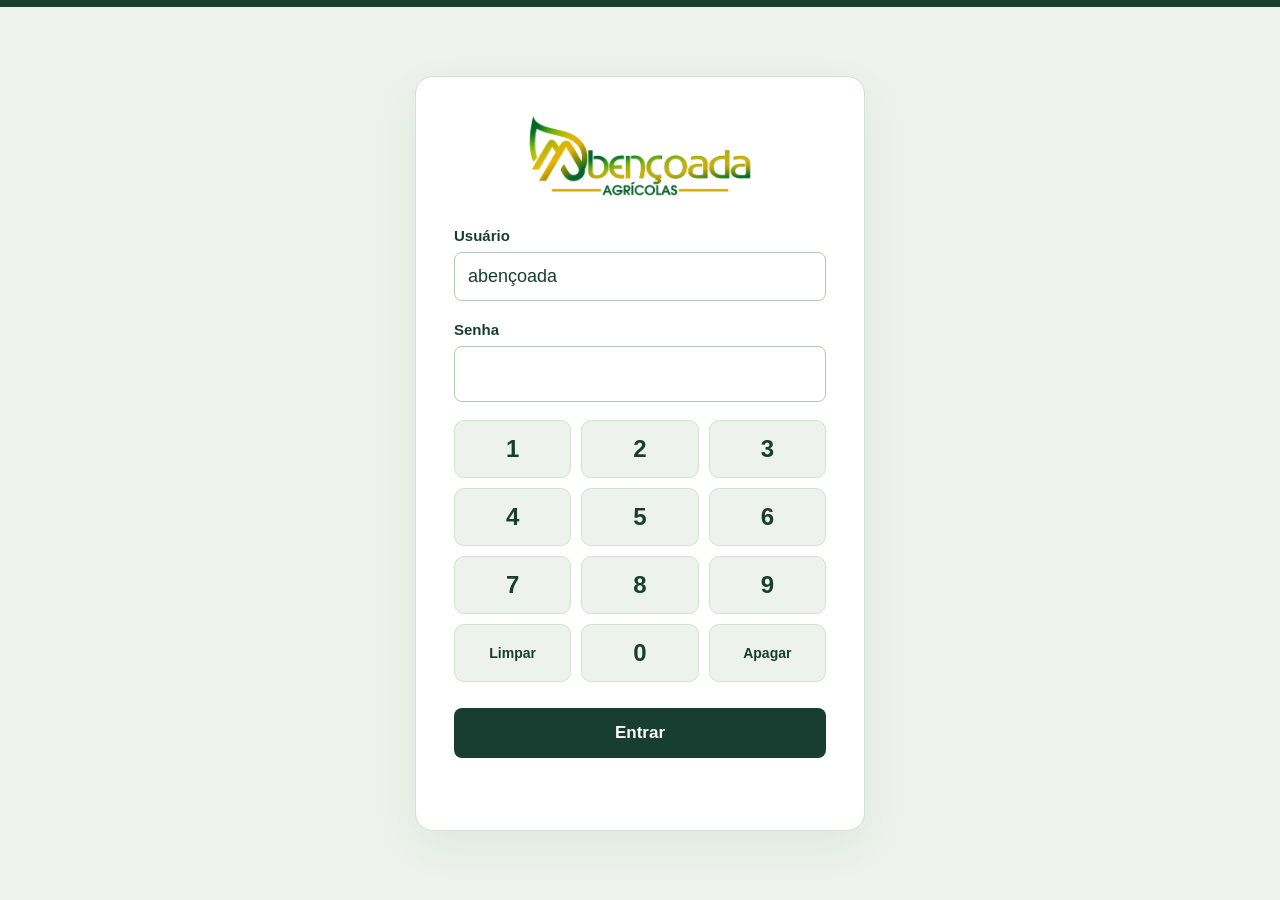
==== login.html @ 7ca698ee "Publicar apresentação da parceria com login e impressão em paisagem" ====
<!doctype html><html lang="pt-BR"><head><meta charset="utf-8"><meta name="viewport" content="width=device-width,initial-scale=1"><title>Acesso | Abençoada Agrícolas</title><style>*{box-sizing:border-box}body{margin:0;font-family:Arial,sans-serif;background:#edf3ec;color:#183e32;min-height:100vh;display:grid;place-items:center;padding:24px;border-top:7px solid #183e32}.card{width:100%;max-width:450px;background:white;padding:38px;border:1px solid #d4e1d3;border-radius:18px;box-shadow:0 15px 45px #183e3210}img{display:block;width:230px;max-width:100%;height:auto;margin:0 auto 30px}h1{font-size:27px;line-height:1.2;margin:0 0 12px}p{font-size:16px;line-height:1.6;color:#637468}label{display:block;font-weight:bold;font-size:15px;margin:20px 0 8px}input{width:100%;font-size:18px;padding:13px;border:1px solid #b4c7b7;border-radius:8px;color:#183e32}input:focus{outline:3px solid #cbe1d0;border-color:#287154}button{width:100%;border:0;background:#183e32;color:white;font-size:17px;font-weight:bold;border-radius:8px;padding:15px;margin-top:26px;cursor:pointer}button:hover{background:#287154}.note{font-size:13px;background:#f2f5ef;border-radius:8px;padding:12px;margin-top:24px}.error{color:#9e342b;font-size:14px;min-height:22px;margin-top:12px}.keypad{display:grid;grid-template-columns:repeat(3,1fr);gap:10px;margin-top:18px}.keypad button{margin:0;min-height:58px;padding:12px;font-size:24px;background:#edf3ec;color:#183e32;border:1px solid #d4e1d3;border-radius:10px;touch-action:manipulation}.keypad button:hover{background:#dbe9dc}.keypad button:active{background:#bdd8c4}.keypad .utility{font-size:14px}.keypad button:focus-visible{outline:3px solid #b88c41;outline-offset:2px}#password{letter-spacing:5px;font-size:24px;text-align:center}@media(max-width:450px){.card{padding:26px}.keypad button{min-height:62px}}</style></head><body><main class="card"><img src="logo-abencoada.png" alt="Abençoada Agrícolas"><form id="login"><label for="username">Usuário</label><input id="username" autocomplete="username" required value="abençoada"><label for="password">Senha</label><input id="password" type="password" inputmode="numeric" autocomplete="current-password" required><div class="keypad" role="group" aria-label="Teclado numérico da senha"><button type="button" data-digit="1">1</button><button type="button" data-digit="2">2</button><button type="button" data-digit="3">3</button><button type="button" data-digit="4">4</button><button type="button" data-digit="5">5</button><button type="button" data-digit="6">6</button><button type="button" data-digit="7">7</button><button type="button" data-digit="8">8</button><button type="button" data-digit="9">9</button><button type="button" id="clear-password" class="utility">Limpar</button><button type="button" data-digit="0">0</button><button type="button" id="backspace" class="utility" aria-label="Apagar último número">Apagar</button></div><button type="submit">Entrar</button><div id="message" class="error" role="status"></div></form></main><script>const password=document.querySelector('#password');document.querySelectorAll('[data-digit]').forEach(button=>button.addEventListener('click',()=>{password.value+=button.dataset.digit;password.dispatchEvent(new Event('input',{bubbles:true}));}));document.querySelector('#clear-password').addEventListener('click',()=>{password.value='';});document.querySelector('#backspace').addEventListener('click',()=>{password.value=password.value.slice(0,-1);});password.addEventListener('input',()=>{password.value=password.value.replace(/[^0-9]/g,'');});document.querySelector('#login').addEventListener('submit',e=>{e.preventDefault();const user=document.querySelector('#username').value.trim().toLocaleLowerCase('pt-BR');if(user==='abençoada'&&password.value==='1234'){sessionStorage.setItem('parceria-login','ok');location.replace('index.html');}else{document.querySelector('#message').textContent='Usuário ou senha incorretos.';password.value='';password.focus();}});</script></body></html>
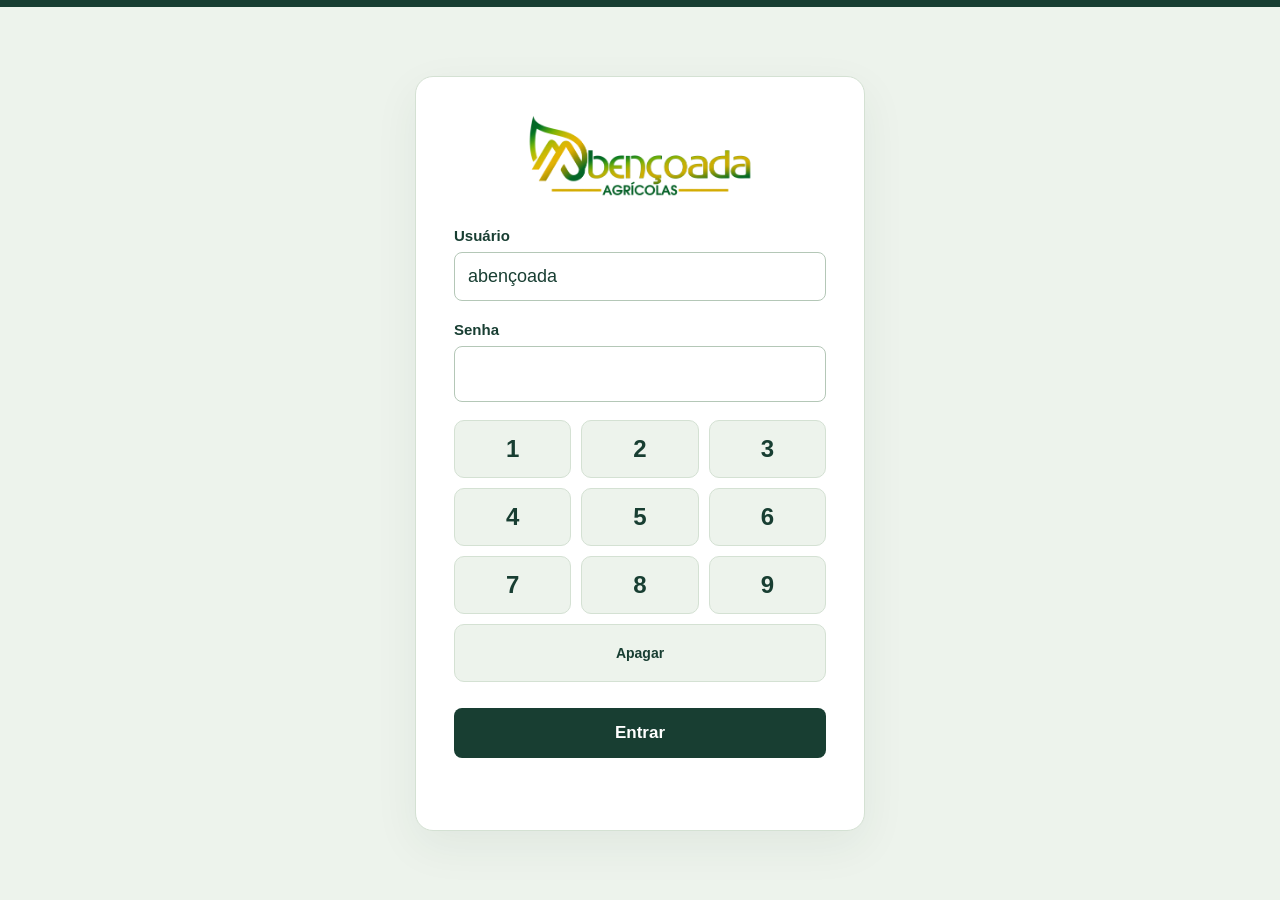
==== commit 3fdb573f: "Simplificar teclado: apenas Apagar na última linha" ====
--- a/login.html
+++ b/login.html
@@ -1 +1 @@
-<!doctype html><html lang="pt-BR"><head><meta charset="utf-8"><meta name="viewport" content="width=device-width,initial-scale=1"><title>Acesso | Abençoada Agrícolas</title><style>*{box-sizing:border-box}body{margin:0;font-family:Arial,sans-serif;background:#edf3ec;color:#183e32;min-height:100vh;display:grid;place-items:center;padding:24px;border-top:7px solid #183e32}.card{width:100%;max-width:450px;background:white;padding:38px;border:1px solid #d4e1d3;border-radius:18px;box-shadow:0 15px 45px #183e3210}img{display:block;width:230px;max-width:100%;height:auto;margin:0 auto 30px}h1{font-size:27px;line-height:1.2;margin:0 0 12px}p{font-size:16px;line-height:1.6;color:#637468}label{display:block;font-weight:bold;font-size:15px;margin:20px 0 8px}input{width:100%;font-size:18px;padding:13px;border:1px solid #b4c7b7;border-radius:8px;color:#183e32}input:focus{outline:3px solid #cbe1d0;border-color:#287154}button{width:100%;border:0;background:#183e32;color:white;font-size:17px;font-weight:bold;border-radius:8px;padding:15px;margin-top:26px;cursor:pointer}button:hover{background:#287154}.note{font-size:13px;background:#f2f5ef;border-radius:8px;padding:12px;margin-top:24px}.error{color:#9e342b;font-size:14px;min-height:22px;margin-top:12px}.keypad{display:grid;grid-template-columns:repeat(3,1fr);gap:10px;margin-top:18px}.keypad button{margin:0;min-height:58px;padding:12px;font-size:24px;background:#edf3ec;color:#183e32;border:1px solid #d4e1d3;border-radius:10px;touch-action:manipulation}.keypad button:hover{background:#dbe9dc}.keypad button:active{background:#bdd8c4}.keypad .utility{font-size:14px}.keypad button:focus-visible{outline:3px solid #b88c41;outline-offset:2px}#password{letter-spacing:5px;font-size:24px;text-align:center}@media(max-width:450px){.card{padding:26px}.keypad button{min-height:62px}}</style></head><body><main class="card"><img src="logo-abencoada.png" alt="Abençoada Agrícolas"><form id="login"><label for="username">Usuário</label><input id="username" autocomplete="username" required value="abençoada"><label for="password">Senha</label><input id="password" type="password" inputmode="numeric" autocomplete="current-password" required><div class="keypad" role="group" aria-label="Teclado numérico da senha"><button type="button" data-digit="1">1</button><button type="button" data-digit="2">2</button><button type="button" data-digit="3">3</button><button type="button" data-digit="4">4</button><button type="button" data-digit="5">5</button><button type="button" data-digit="6">6</button><button type="button" data-digit="7">7</button><button type="button" data-digit="8">8</button><button type="button" data-digit="9">9</button><button type="button" id="clear-password" class="utility">Limpar</button><button type="button" data-digit="0">0</button><button type="button" id="backspace" class="utility" aria-label="Apagar último número">Apagar</button></div><button type="submit">Entrar</button><div id="message" class="error" role="status"></div></form></main><script>const password=document.querySelector('#password');document.querySelectorAll('[data-digit]').forEach(button=>button.addEventListener('click',()=>{password.value+=button.dataset.digit;password.dispatchEvent(new Event('input',{bubbles:true}));}));document.querySelector('#clear-password').addEventListener('click',()=>{password.value='';});document.querySelector('#backspace').addEventListener('click',()=>{password.value=password.value.slice(0,-1);});password.addEventListener('input',()=>{password.value=password.value.replace(/[^0-9]/g,'');});document.querySelector('#login').addEventListener('submit',e=>{e.preventDefault();const user=document.querySelector('#username').value.trim().toLocaleLowerCase('pt-BR');if(user==='abençoada'&&password.value==='1234'){sessionStorage.setItem('parceria-login','ok');location.replace('index.html');}else{document.querySelector('#message').textContent='Usuário ou senha incorretos.';password.value='';password.focus();}});</script></body></html>+<!doctype html><html lang="pt-BR"><head><meta charset="utf-8"><meta name="viewport" content="width=device-width,initial-scale=1"><title>Acesso | Abençoada Agrícolas</title><style>*{box-sizing:border-box}body{margin:0;font-family:Arial,sans-serif;background:#edf3ec;color:#183e32;min-height:100vh;display:grid;place-items:center;padding:24px;border-top:7px solid #183e32}.card{width:100%;max-width:450px;background:white;padding:38px;border:1px solid #d4e1d3;border-radius:18px;box-shadow:0 15px 45px #183e3210}img{display:block;width:230px;max-width:100%;height:auto;margin:0 auto 30px}h1{font-size:27px;line-height:1.2;margin:0 0 12px}p{font-size:16px;line-height:1.6;color:#637468}label{display:block;font-weight:bold;font-size:15px;margin:20px 0 8px}input{width:100%;font-size:18px;padding:13px;border:1px solid #b4c7b7;border-radius:8px;color:#183e32}input:focus{outline:3px solid #cbe1d0;border-color:#287154}button{width:100%;border:0;background:#183e32;color:white;font-size:17px;font-weight:bold;border-radius:8px;padding:15px;margin-top:26px;cursor:pointer}button:hover{background:#287154}.note{font-size:13px;background:#f2f5ef;border-radius:8px;padding:12px;margin-top:24px}.error{color:#9e342b;font-size:14px;min-height:22px;margin-top:12px}.keypad{display:grid;grid-template-columns:repeat(3,1fr);gap:10px;margin-top:18px}.keypad button{margin:0;min-height:58px;padding:12px;font-size:24px;background:#edf3ec;color:#183e32;border:1px solid #d4e1d3;border-radius:10px;touch-action:manipulation}.keypad button:hover{background:#dbe9dc}.keypad button:active{background:#bdd8c4}.keypad .utility{font-size:14px}.keypad button:focus-visible{outline:3px solid #b88c41;outline-offset:2px}#password{letter-spacing:5px;font-size:24px;text-align:center}@media(max-width:450px){.card{padding:26px}.keypad button{min-height:62px}}.keypad #backspace{grid-column:1 / -1}</style></head><body><main class="card"><img src="logo-abencoada.png" alt="Abençoada Agrícolas"><form id="login"><label for="username">Usuário</label><input id="username" autocomplete="username" required value="abençoada"><label for="password">Senha</label><input id="password" type="password" inputmode="numeric" autocomplete="current-password" required><div class="keypad" role="group" aria-label="Teclado numérico da senha"><button type="button" data-digit="1">1</button><button type="button" data-digit="2">2</button><button type="button" data-digit="3">3</button><button type="button" data-digit="4">4</button><button type="button" data-digit="5">5</button><button type="button" data-digit="6">6</button><button type="button" data-digit="7">7</button><button type="button" data-digit="8">8</button><button type="button" data-digit="9">9</button><button type="button" id="backspace" class="utility" aria-label="Apagar último número">Apagar</button></div><button type="submit">Entrar</button><div id="message" class="error" role="status"></div></form></main><script>const password=document.querySelector('#password');document.querySelectorAll('[data-digit]').forEach(button=>button.addEventListener('click',()=>{password.value+=button.dataset.digit;password.dispatchEvent(new Event('input',{bubbles:true}));}));document.querySelector('#backspace').addEventListener('click',()=>{password.value=password.value.slice(0,-1);});password.addEventListener('input',()=>{password.value=password.value.replace(/[^0-9]/g,'');});document.querySelector('#login').addEventListener('submit',e=>{e.preventDefault();const user=document.querySelector('#username').value.trim().toLocaleLowerCase('pt-BR');if(user==='abençoada'&&password.value==='1234'){sessionStorage.setItem('parceria-login','ok');location.replace('index.html');}else{document.querySelector('#message').textContent='Usuário ou senha incorretos.';password.value='';password.focus();}});</script></body></html>
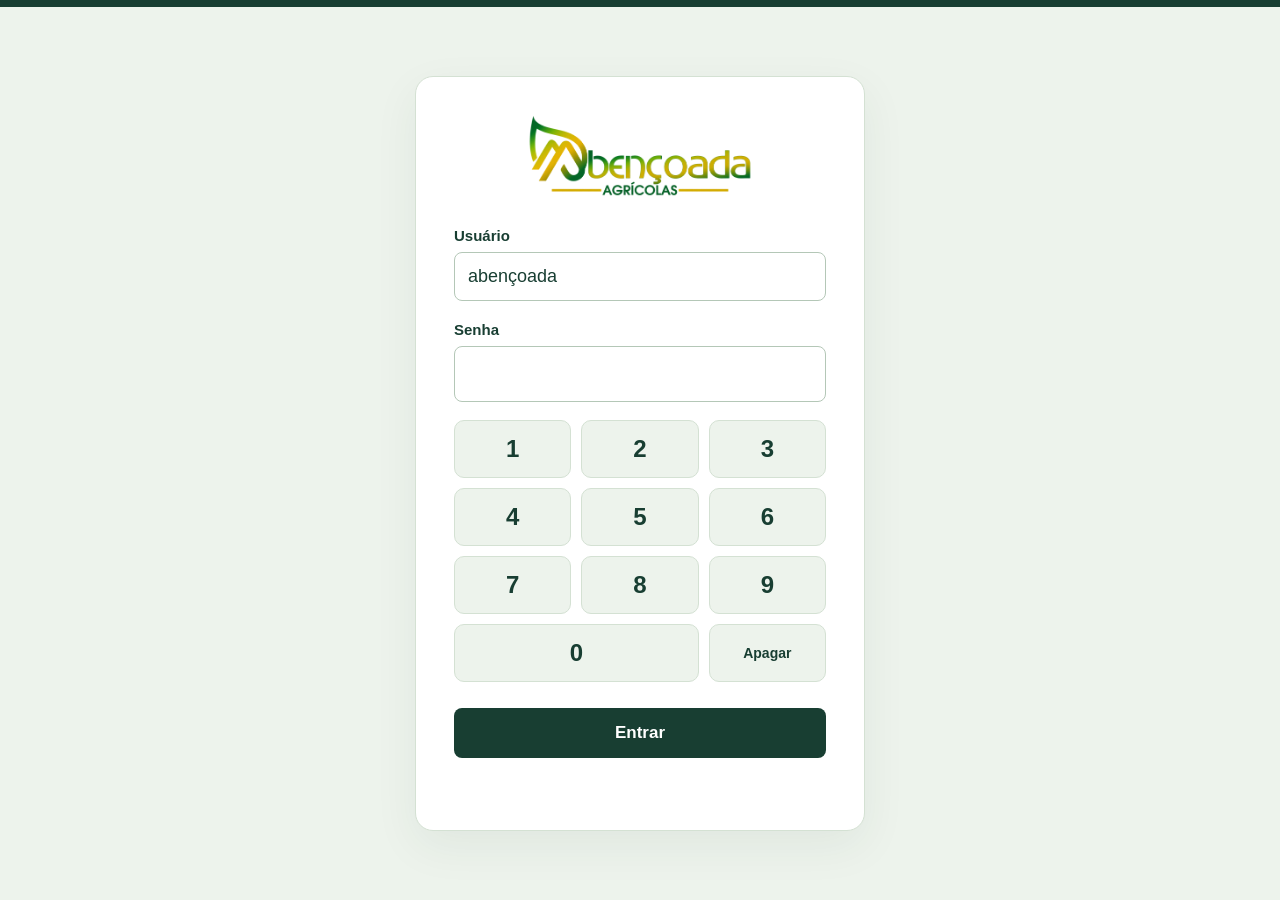
==== commit e48b9734: "Restaurar tecla zero e manter Apagar" ====
--- a/login.html
+++ b/login.html
@@ -1 +1 @@
-<!doctype html><html lang="pt-BR"><head><meta charset="utf-8"><meta name="viewport" content="width=device-width,initial-scale=1"><title>Acesso | Abençoada Agrícolas</title><style>*{box-sizing:border-box}body{margin:0;font-family:Arial,sans-serif;background:#edf3ec;color:#183e32;min-height:100vh;display:grid;place-items:center;padding:24px;border-top:7px solid #183e32}.card{width:100%;max-width:450px;background:white;padding:38px;border:1px solid #d4e1d3;border-radius:18px;box-shadow:0 15px 45px #183e3210}img{display:block;width:230px;max-width:100%;height:auto;margin:0 auto 30px}h1{font-size:27px;line-height:1.2;margin:0 0 12px}p{font-size:16px;line-height:1.6;color:#637468}label{display:block;font-weight:bold;font-size:15px;margin:20px 0 8px}input{width:100%;font-size:18px;padding:13px;border:1px solid #b4c7b7;border-radius:8px;color:#183e32}input:focus{outline:3px solid #cbe1d0;border-color:#287154}button{width:100%;border:0;background:#183e32;color:white;font-size:17px;font-weight:bold;border-radius:8px;padding:15px;margin-top:26px;cursor:pointer}button:hover{background:#287154}.note{font-size:13px;background:#f2f5ef;border-radius:8px;padding:12px;margin-top:24px}.error{color:#9e342b;font-size:14px;min-height:22px;margin-top:12px}.keypad{display:grid;grid-template-columns:repeat(3,1fr);gap:10px;margin-top:18px}.keypad button{margin:0;min-height:58px;padding:12px;font-size:24px;background:#edf3ec;color:#183e32;border:1px solid #d4e1d3;border-radius:10px;touch-action:manipulation}.keypad button:hover{background:#dbe9dc}.keypad button:active{background:#bdd8c4}.keypad .utility{font-size:14px}.keypad button:focus-visible{outline:3px solid #b88c41;outline-offset:2px}#password{letter-spacing:5px;font-size:24px;text-align:center}@media(max-width:450px){.card{padding:26px}.keypad button{min-height:62px}}.keypad #backspace{grid-column:1 / -1}</style></head><body><main class="card"><img src="logo-abencoada.png" alt="Abençoada Agrícolas"><form id="login"><label for="username">Usuário</label><input id="username" autocomplete="username" required value="abençoada"><label for="password">Senha</label><input id="password" type="password" inputmode="numeric" autocomplete="current-password" required><div class="keypad" role="group" aria-label="Teclado numérico da senha"><button type="button" data-digit="1">1</button><button type="button" data-digit="2">2</button><button type="button" data-digit="3">3</button><button type="button" data-digit="4">4</button><button type="button" data-digit="5">5</button><button type="button" data-digit="6">6</button><button type="button" data-digit="7">7</button><button type="button" data-digit="8">8</button><button type="button" data-digit="9">9</button><button type="button" id="backspace" class="utility" aria-label="Apagar último número">Apagar</button></div><button type="submit">Entrar</button><div id="message" class="error" role="status"></div></form></main><script>const password=document.querySelector('#password');document.querySelectorAll('[data-digit]').forEach(button=>button.addEventListener('click',()=>{password.value+=button.dataset.digit;password.dispatchEvent(new Event('input',{bubbles:true}));}));document.querySelector('#backspace').addEventListener('click',()=>{password.value=password.value.slice(0,-1);});password.addEventListener('input',()=>{password.value=password.value.replace(/[^0-9]/g,'');});document.querySelector('#login').addEventListener('submit',e=>{e.preventDefault();const user=document.querySelector('#username').value.trim().toLocaleLowerCase('pt-BR');if(user==='abençoada'&&password.value==='1234'){sessionStorage.setItem('parceria-login','ok');location.replace('index.html');}else{document.querySelector('#message').textContent='Usuário ou senha incorretos.';password.value='';password.focus();}});</script></body></html>+<!doctype html><html lang="pt-BR"><head><meta charset="utf-8"><meta name="viewport" content="width=device-width,initial-scale=1"><title>Acesso | Abençoada Agrícolas</title><style>*{box-sizing:border-box}body{margin:0;font-family:Arial,sans-serif;background:#edf3ec;color:#183e32;min-height:100vh;display:grid;place-items:center;padding:24px;border-top:7px solid #183e32}.card{width:100%;max-width:450px;background:white;padding:38px;border:1px solid #d4e1d3;border-radius:18px;box-shadow:0 15px 45px #183e3210}img{display:block;width:230px;max-width:100%;height:auto;margin:0 auto 30px}h1{font-size:27px;line-height:1.2;margin:0 0 12px}p{font-size:16px;line-height:1.6;color:#637468}label{display:block;font-weight:bold;font-size:15px;margin:20px 0 8px}input{width:100%;font-size:18px;padding:13px;border:1px solid #b4c7b7;border-radius:8px;color:#183e32}input:focus{outline:3px solid #cbe1d0;border-color:#287154}button{width:100%;border:0;background:#183e32;color:white;font-size:17px;font-weight:bold;border-radius:8px;padding:15px;margin-top:26px;cursor:pointer}button:hover{background:#287154}.note{font-size:13px;background:#f2f5ef;border-radius:8px;padding:12px;margin-top:24px}.error{color:#9e342b;font-size:14px;min-height:22px;margin-top:12px}.keypad{display:grid;grid-template-columns:repeat(3,1fr);gap:10px;margin-top:18px}.keypad button{margin:0;min-height:58px;padding:12px;font-size:24px;background:#edf3ec;color:#183e32;border:1px solid #d4e1d3;border-radius:10px;touch-action:manipulation}.keypad button:hover{background:#dbe9dc}.keypad button:active{background:#bdd8c4}.keypad .utility{font-size:14px}.keypad button:focus-visible{outline:3px solid #b88c41;outline-offset:2px}#password{letter-spacing:5px;font-size:24px;text-align:center}@media(max-width:450px){.card{padding:26px}.keypad button{min-height:62px}}.keypad [data-digit="0"]{grid-column:1 / 3}.keypad #backspace{grid-column:3}</style></head><body><main class="card"><img src="logo-abencoada.png" alt="Abençoada Agrícolas"><form id="login"><label for="username">Usuário</label><input id="username" autocomplete="username" required value="abençoada"><label for="password">Senha</label><input id="password" type="password" inputmode="numeric" autocomplete="current-password" required><div class="keypad" role="group" aria-label="Teclado numérico da senha"><button type="button" data-digit="1">1</button><button type="button" data-digit="2">2</button><button type="button" data-digit="3">3</button><button type="button" data-digit="4">4</button><button type="button" data-digit="5">5</button><button type="button" data-digit="6">6</button><button type="button" data-digit="7">7</button><button type="button" data-digit="8">8</button><button type="button" data-digit="9">9</button><button type="button" data-digit="0">0</button><button type="button" id="backspace" class="utility" aria-label="Apagar último número">Apagar</button></div><button type="submit">Entrar</button><div id="message" class="error" role="status"></div></form></main><script>const password=document.querySelector('#password');document.querySelectorAll('[data-digit]').forEach(button=>button.addEventListener('click',()=>{password.value+=button.dataset.digit;password.dispatchEvent(new Event('input',{bubbles:true}));}));document.querySelector('#backspace').addEventListener('click',()=>{password.value=password.value.slice(0,-1);});password.addEventListener('input',()=>{password.value=password.value.replace(/[^0-9]/g,'');});document.querySelector('#login').addEventListener('submit',e=>{e.preventDefault();const user=document.querySelector('#username').value.trim().toLocaleLowerCase('pt-BR');if(user==='abençoada'&&password.value==='1234'){sessionStorage.setItem('parceria-login','ok');location.replace('index.html');}else{document.querySelector('#message').textContent='Usuário ou senha incorretos.';password.value='';password.focus();}});</script></body></html>
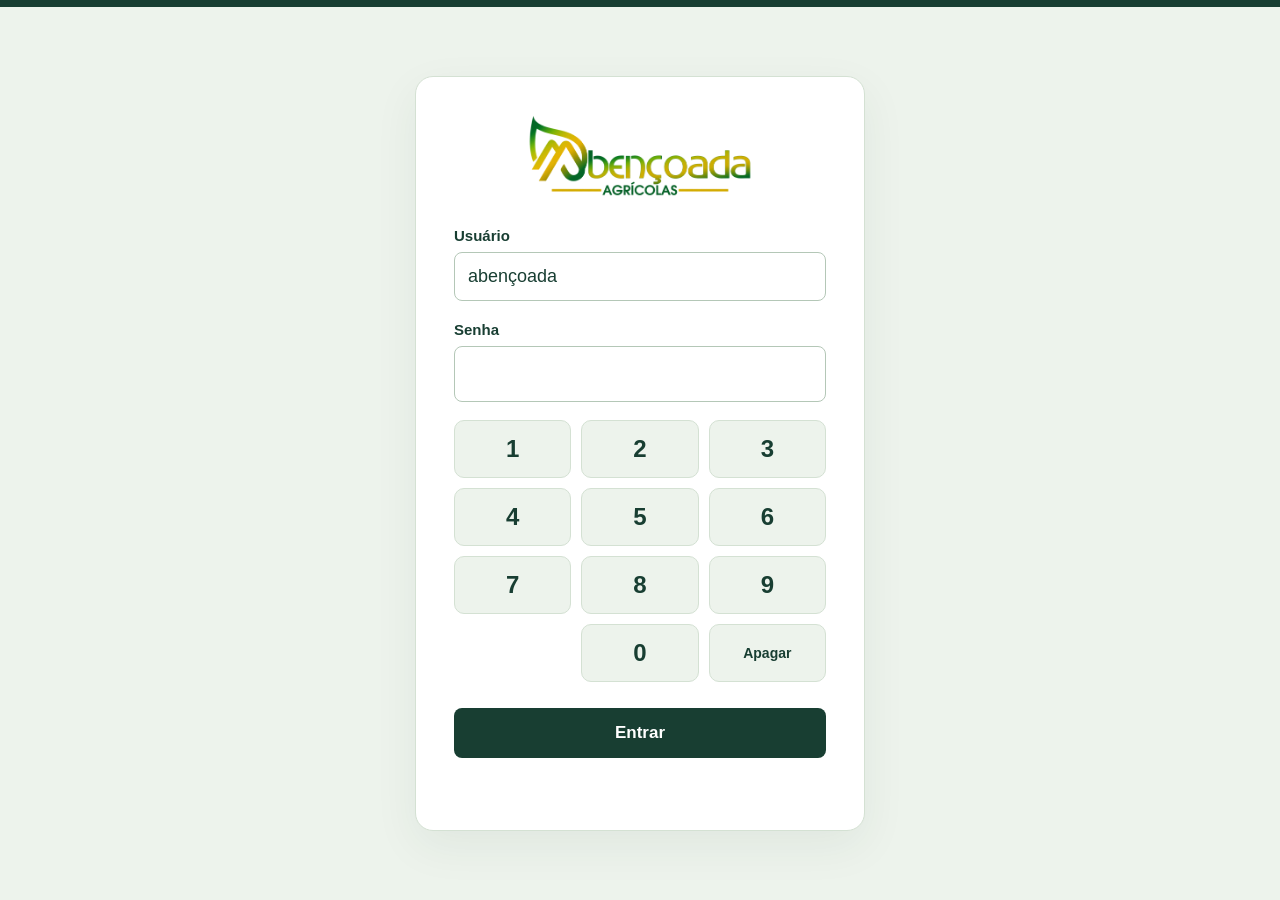
==== commit e1dd6bce: "Centralizar tecla zero com tamanho padrão" ====
--- a/login.html
+++ b/login.html
@@ -1 +1 @@
-<!doctype html><html lang="pt-BR"><head><meta charset="utf-8"><meta name="viewport" content="width=device-width,initial-scale=1"><title>Acesso | Abençoada Agrícolas</title><style>*{box-sizing:border-box}body{margin:0;font-family:Arial,sans-serif;background:#edf3ec;color:#183e32;min-height:100vh;display:grid;place-items:center;padding:24px;border-top:7px solid #183e32}.card{width:100%;max-width:450px;background:white;padding:38px;border:1px solid #d4e1d3;border-radius:18px;box-shadow:0 15px 45px #183e3210}img{display:block;width:230px;max-width:100%;height:auto;margin:0 auto 30px}h1{font-size:27px;line-height:1.2;margin:0 0 12px}p{font-size:16px;line-height:1.6;color:#637468}label{display:block;font-weight:bold;font-size:15px;margin:20px 0 8px}input{width:100%;font-size:18px;padding:13px;border:1px solid #b4c7b7;border-radius:8px;color:#183e32}input:focus{outline:3px solid #cbe1d0;border-color:#287154}button{width:100%;border:0;background:#183e32;color:white;font-size:17px;font-weight:bold;border-radius:8px;padding:15px;margin-top:26px;cursor:pointer}button:hover{background:#287154}.note{font-size:13px;background:#f2f5ef;border-radius:8px;padding:12px;margin-top:24px}.error{color:#9e342b;font-size:14px;min-height:22px;margin-top:12px}.keypad{display:grid;grid-template-columns:repeat(3,1fr);gap:10px;margin-top:18px}.keypad button{margin:0;min-height:58px;padding:12px;font-size:24px;background:#edf3ec;color:#183e32;border:1px solid #d4e1d3;border-radius:10px;touch-action:manipulation}.keypad button:hover{background:#dbe9dc}.keypad button:active{background:#bdd8c4}.keypad .utility{font-size:14px}.keypad button:focus-visible{outline:3px solid #b88c41;outline-offset:2px}#password{letter-spacing:5px;font-size:24px;text-align:center}@media(max-width:450px){.card{padding:26px}.keypad button{min-height:62px}}.keypad [data-digit="0"]{grid-column:1 / 3}.keypad #backspace{grid-column:3}</style></head><body><main class="card"><img src="logo-abencoada.png" alt="Abençoada Agrícolas"><form id="login"><label for="username">Usuário</label><input id="username" autocomplete="username" required value="abençoada"><label for="password">Senha</label><input id="password" type="password" inputmode="numeric" autocomplete="current-password" required><div class="keypad" role="group" aria-label="Teclado numérico da senha"><button type="button" data-digit="1">1</button><button type="button" data-digit="2">2</button><button type="button" data-digit="3">3</button><button type="button" data-digit="4">4</button><button type="button" data-digit="5">5</button><button type="button" data-digit="6">6</button><button type="button" data-digit="7">7</button><button type="button" data-digit="8">8</button><button type="button" data-digit="9">9</button><button type="button" data-digit="0">0</button><button type="button" id="backspace" class="utility" aria-label="Apagar último número">Apagar</button></div><button type="submit">Entrar</button><div id="message" class="error" role="status"></div></form></main><script>const password=document.querySelector('#password');document.querySelectorAll('[data-digit]').forEach(button=>button.addEventListener('click',()=>{password.value+=button.dataset.digit;password.dispatchEvent(new Event('input',{bubbles:true}));}));document.querySelector('#backspace').addEventListener('click',()=>{password.value=password.value.slice(0,-1);});password.addEventListener('input',()=>{password.value=password.value.replace(/[^0-9]/g,'');});document.querySelector('#login').addEventListener('submit',e=>{e.preventDefault();const user=document.querySelector('#username').value.trim().toLocaleLowerCase('pt-BR');if(user==='abençoada'&&password.value==='1234'){sessionStorage.setItem('parceria-login','ok');location.replace('index.html');}else{document.querySelector('#message').textContent='Usuário ou senha incorretos.';password.value='';password.focus();}});</script></body></html>+<!doctype html><html lang="pt-BR"><head><meta charset="utf-8"><meta name="viewport" content="width=device-width,initial-scale=1"><title>Acesso | Abençoada Agrícolas</title><style>*{box-sizing:border-box}body{margin:0;font-family:Arial,sans-serif;background:#edf3ec;color:#183e32;min-height:100vh;display:grid;place-items:center;padding:24px;border-top:7px solid #183e32}.card{width:100%;max-width:450px;background:white;padding:38px;border:1px solid #d4e1d3;border-radius:18px;box-shadow:0 15px 45px #183e3210}img{display:block;width:230px;max-width:100%;height:auto;margin:0 auto 30px}h1{font-size:27px;line-height:1.2;margin:0 0 12px}p{font-size:16px;line-height:1.6;color:#637468}label{display:block;font-weight:bold;font-size:15px;margin:20px 0 8px}input{width:100%;font-size:18px;padding:13px;border:1px solid #b4c7b7;border-radius:8px;color:#183e32}input:focus{outline:3px solid #cbe1d0;border-color:#287154}button{width:100%;border:0;background:#183e32;color:white;font-size:17px;font-weight:bold;border-radius:8px;padding:15px;margin-top:26px;cursor:pointer}button:hover{background:#287154}.note{font-size:13px;background:#f2f5ef;border-radius:8px;padding:12px;margin-top:24px}.error{color:#9e342b;font-size:14px;min-height:22px;margin-top:12px}.keypad{display:grid;grid-template-columns:repeat(3,1fr);gap:10px;margin-top:18px}.keypad button{margin:0;min-height:58px;padding:12px;font-size:24px;background:#edf3ec;color:#183e32;border:1px solid #d4e1d3;border-radius:10px;touch-action:manipulation}.keypad button:hover{background:#dbe9dc}.keypad button:active{background:#bdd8c4}.keypad .utility{font-size:14px}.keypad button:focus-visible{outline:3px solid #b88c41;outline-offset:2px}#password{letter-spacing:5px;font-size:24px;text-align:center}@media(max-width:450px){.card{padding:26px}.keypad button{min-height:62px}}.keypad [data-digit="0"]{grid-column:2}.keypad #backspace{grid-column:3}</style></head><body><main class="card"><img src="logo-abencoada.png" alt="Abençoada Agrícolas"><form id="login"><label for="username">Usuário</label><input id="username" autocomplete="username" required value="abençoada"><label for="password">Senha</label><input id="password" type="password" inputmode="numeric" autocomplete="current-password" required><div class="keypad" role="group" aria-label="Teclado numérico da senha"><button type="button" data-digit="1">1</button><button type="button" data-digit="2">2</button><button type="button" data-digit="3">3</button><button type="button" data-digit="4">4</button><button type="button" data-digit="5">5</button><button type="button" data-digit="6">6</button><button type="button" data-digit="7">7</button><button type="button" data-digit="8">8</button><button type="button" data-digit="9">9</button><button type="button" data-digit="0">0</button><button type="button" id="backspace" class="utility" aria-label="Apagar último número">Apagar</button></div><button type="submit">Entrar</button><div id="message" class="error" role="status"></div></form></main><script>const password=document.querySelector('#password');document.querySelectorAll('[data-digit]').forEach(button=>button.addEventListener('click',()=>{password.value+=button.dataset.digit;password.dispatchEvent(new Event('input',{bubbles:true}));}));document.querySelector('#backspace').addEventListener('click',()=>{password.value=password.value.slice(0,-1);});password.addEventListener('input',()=>{password.value=password.value.replace(/[^0-9]/g,'');});document.querySelector('#login').addEventListener('submit',e=>{e.preventDefault();const user=document.querySelector('#username').value.trim().toLocaleLowerCase('pt-BR');if(user==='abençoada'&&password.value==='1234'){sessionStorage.setItem('parceria-login','ok');location.replace('index.html');}else{document.querySelector('#message').textContent='Usuário ou senha incorretos.';password.value='';password.focus();}});</script></body></html>
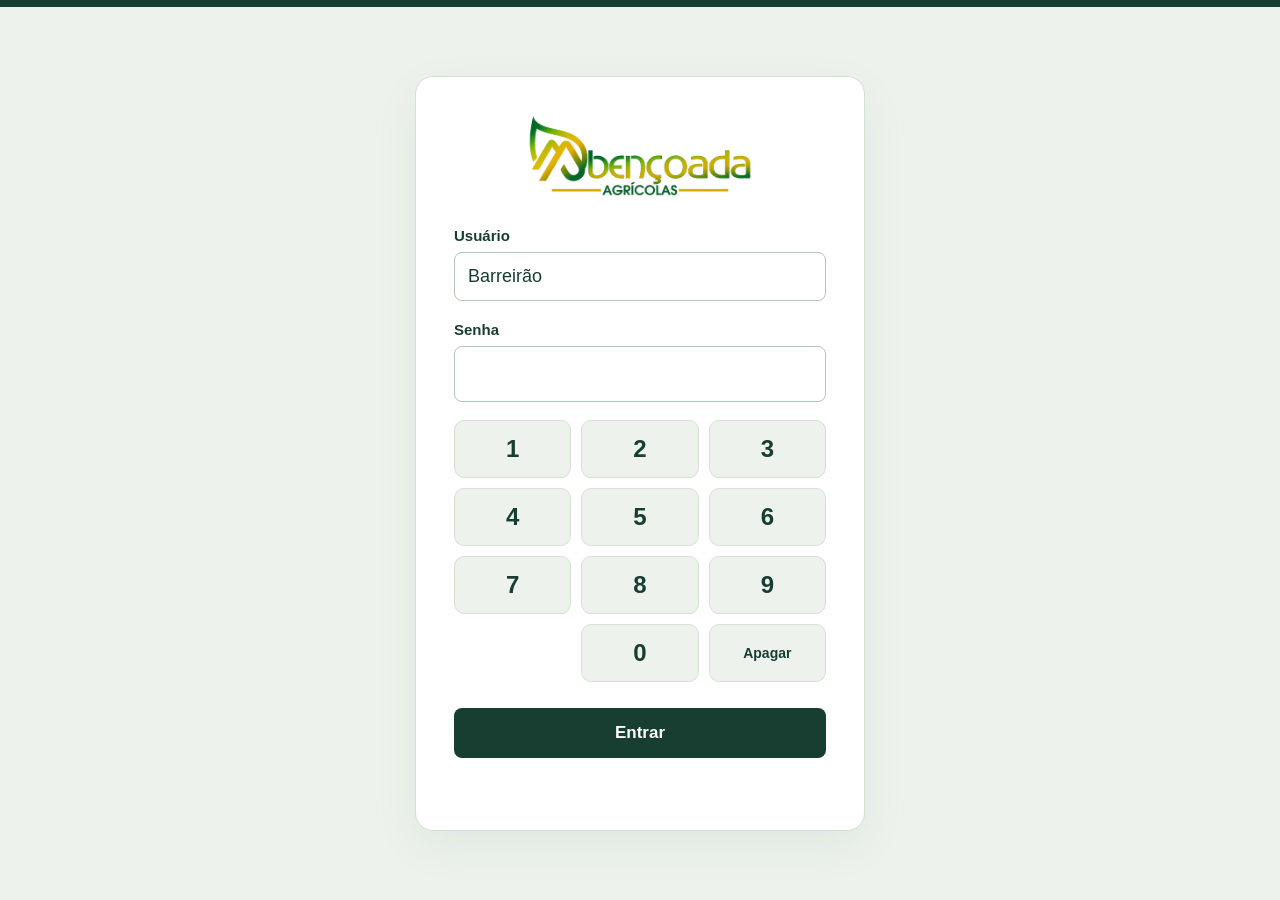
==== commit 9270d7df: "Atualizar acesso da apresentação" ====
--- a/login.html
+++ b/login.html
@@ -1 +1 @@
-<!doctype html><html lang="pt-BR"><head><meta charset="utf-8"><meta name="viewport" content="width=device-width,initial-scale=1"><title>Acesso | Abençoada Agrícolas</title><style>*{box-sizing:border-box}body{margin:0;font-family:Arial,sans-serif;background:#edf3ec;color:#183e32;min-height:100vh;display:grid;place-items:center;padding:24px;border-top:7px solid #183e32}.card{width:100%;max-width:450px;background:white;padding:38px;border:1px solid #d4e1d3;border-radius:18px;box-shadow:0 15px 45px #183e3210}img{display:block;width:230px;max-width:100%;height:auto;margin:0 auto 30px}h1{font-size:27px;line-height:1.2;margin:0 0 12px}p{font-size:16px;line-height:1.6;color:#637468}label{display:block;font-weight:bold;font-size:15px;margin:20px 0 8px}input{width:100%;font-size:18px;padding:13px;border:1px solid #b4c7b7;border-radius:8px;color:#183e32}input:focus{outline:3px solid #cbe1d0;border-color:#287154}button{width:100%;border:0;background:#183e32;color:white;font-size:17px;font-weight:bold;border-radius:8px;padding:15px;margin-top:26px;cursor:pointer}button:hover{background:#287154}.note{font-size:13px;background:#f2f5ef;border-radius:8px;padding:12px;margin-top:24px}.error{color:#9e342b;font-size:14px;min-height:22px;margin-top:12px}.keypad{display:grid;grid-template-columns:repeat(3,1fr);gap:10px;margin-top:18px}.keypad button{margin:0;min-height:58px;padding:12px;font-size:24px;background:#edf3ec;color:#183e32;border:1px solid #d4e1d3;border-radius:10px;touch-action:manipulation}.keypad button:hover{background:#dbe9dc}.keypad button:active{background:#bdd8c4}.keypad .utility{font-size:14px}.keypad button:focus-visible{outline:3px solid #b88c41;outline-offset:2px}#password{letter-spacing:5px;font-size:24px;text-align:center}@media(max-width:450px){.card{padding:26px}.keypad button{min-height:62px}}.keypad [data-digit="0"]{grid-column:2}.keypad #backspace{grid-column:3}</style></head><body><main class="card"><img src="logo-abencoada.png" alt="Abençoada Agrícolas"><form id="login"><label for="username">Usuário</label><input id="username" autocomplete="username" required value="abençoada"><label for="password">Senha</label><input id="password" type="password" inputmode="numeric" autocomplete="current-password" required><div class="keypad" role="group" aria-label="Teclado numérico da senha"><button type="button" data-digit="1">1</button><button type="button" data-digit="2">2</button><button type="button" data-digit="3">3</button><button type="button" data-digit="4">4</button><button type="button" data-digit="5">5</button><button type="button" data-digit="6">6</button><button type="button" data-digit="7">7</button><button type="button" data-digit="8">8</button><button type="button" data-digit="9">9</button><button type="button" data-digit="0">0</button><button type="button" id="backspace" class="utility" aria-label="Apagar último número">Apagar</button></div><button type="submit">Entrar</button><div id="message" class="error" role="status"></div></form></main><script>const password=document.querySelector('#password');document.querySelectorAll('[data-digit]').forEach(button=>button.addEventListener('click',()=>{password.value+=button.dataset.digit;password.dispatchEvent(new Event('input',{bubbles:true}));}));document.querySelector('#backspace').addEventListener('click',()=>{password.value=password.value.slice(0,-1);});password.addEventListener('input',()=>{password.value=password.value.replace(/[^0-9]/g,'');});document.querySelector('#login').addEventListener('submit',e=>{e.preventDefault();const user=document.querySelector('#username').value.trim().toLocaleLowerCase('pt-BR');if(user==='abençoada'&&password.value==='1234'){sessionStorage.setItem('parceria-login','ok');location.replace('index.html');}else{document.querySelector('#message').textContent='Usuário ou senha incorretos.';password.value='';password.focus();}});</script></body></html>+<!doctype html><html lang="pt-BR"><head><meta charset="utf-8"><meta name="viewport" content="width=device-width,initial-scale=1"><title>Acesso | Abençoada Agrícolas</title><style>*{box-sizing:border-box}body{margin:0;font-family:Arial,sans-serif;background:#edf3ec;color:#183e32;min-height:100vh;display:grid;place-items:center;padding:24px;border-top:7px solid #183e32}.card{width:100%;max-width:450px;background:white;padding:38px;border:1px solid #d4e1d3;border-radius:18px;box-shadow:0 15px 45px #183e3210}img{display:block;width:230px;max-width:100%;height:auto;margin:0 auto 30px}h1{font-size:27px;line-height:1.2;margin:0 0 12px}p{font-size:16px;line-height:1.6;color:#637468}label{display:block;font-weight:bold;font-size:15px;margin:20px 0 8px}input{width:100%;font-size:18px;padding:13px;border:1px solid #b4c7b7;border-radius:8px;color:#183e32}input:focus{outline:3px solid #cbe1d0;border-color:#287154}button{width:100%;border:0;background:#183e32;color:white;font-size:17px;font-weight:bold;border-radius:8px;padding:15px;margin-top:26px;cursor:pointer}button:hover{background:#287154}.note{font-size:13px;background:#f2f5ef;border-radius:8px;padding:12px;margin-top:24px}.error{color:#9e342b;font-size:14px;min-height:22px;margin-top:12px}.keypad{display:grid;grid-template-columns:repeat(3,1fr);gap:10px;margin-top:18px}.keypad button{margin:0;min-height:58px;padding:12px;font-size:24px;background:#edf3ec;color:#183e32;border:1px solid #d4e1d3;border-radius:10px;touch-action:manipulation}.keypad button:hover{background:#dbe9dc}.keypad button:active{background:#bdd8c4}.keypad .utility{font-size:14px}.keypad button:focus-visible{outline:3px solid #b88c41;outline-offset:2px}#password{letter-spacing:5px;font-size:24px;text-align:center}@media(max-width:450px){.card{padding:26px}.keypad button{min-height:62px}}.keypad [data-digit="0"]{grid-column:2}.keypad #backspace{grid-column:3}</style></head><body><main class="card"><img src="logo-abencoada.png" alt="Abençoada Agrícolas"><form id="login"><label for="username">Usuário</label><input id="username" autocomplete="username" required value="Barreirão"><label for="password">Senha</label><input id="password" type="password" inputmode="numeric" autocomplete="current-password" required><div class="keypad" role="group" aria-label="Teclado numérico da senha"><button type="button" data-digit="1">1</button><button type="button" data-digit="2">2</button><button type="button" data-digit="3">3</button><button type="button" data-digit="4">4</button><button type="button" data-digit="5">5</button><button type="button" data-digit="6">6</button><button type="button" data-digit="7">7</button><button type="button" data-digit="8">8</button><button type="button" data-digit="9">9</button><button type="button" data-digit="0">0</button><button type="button" id="backspace" class="utility" aria-label="Apagar último número">Apagar</button></div><button type="submit">Entrar</button><div id="message" class="error" role="status"></div></form></main><script>const password=document.querySelector('#password');document.querySelectorAll('[data-digit]').forEach(button=>button.addEventListener('click',()=>{password.value+=button.dataset.digit;password.dispatchEvent(new Event('input',{bubbles:true}));}));document.querySelector('#backspace').addEventListener('click',()=>{password.value=password.value.slice(0,-1);});password.addEventListener('input',()=>{password.value=password.value.replace(/[^0-9]/g,'');});document.querySelector('#login').addEventListener('submit',e=>{e.preventDefault();const user=document.querySelector('#username').value.trim().toLocaleLowerCase('pt-BR');if(user==='barreirão'&&password.value==='12345'){sessionStorage.setItem('parceria-login','ok');location.replace('index.html');}else{document.querySelector('#message').textContent='Usuário ou senha incorretos.';password.value='';password.focus();}});</script></body></html>
